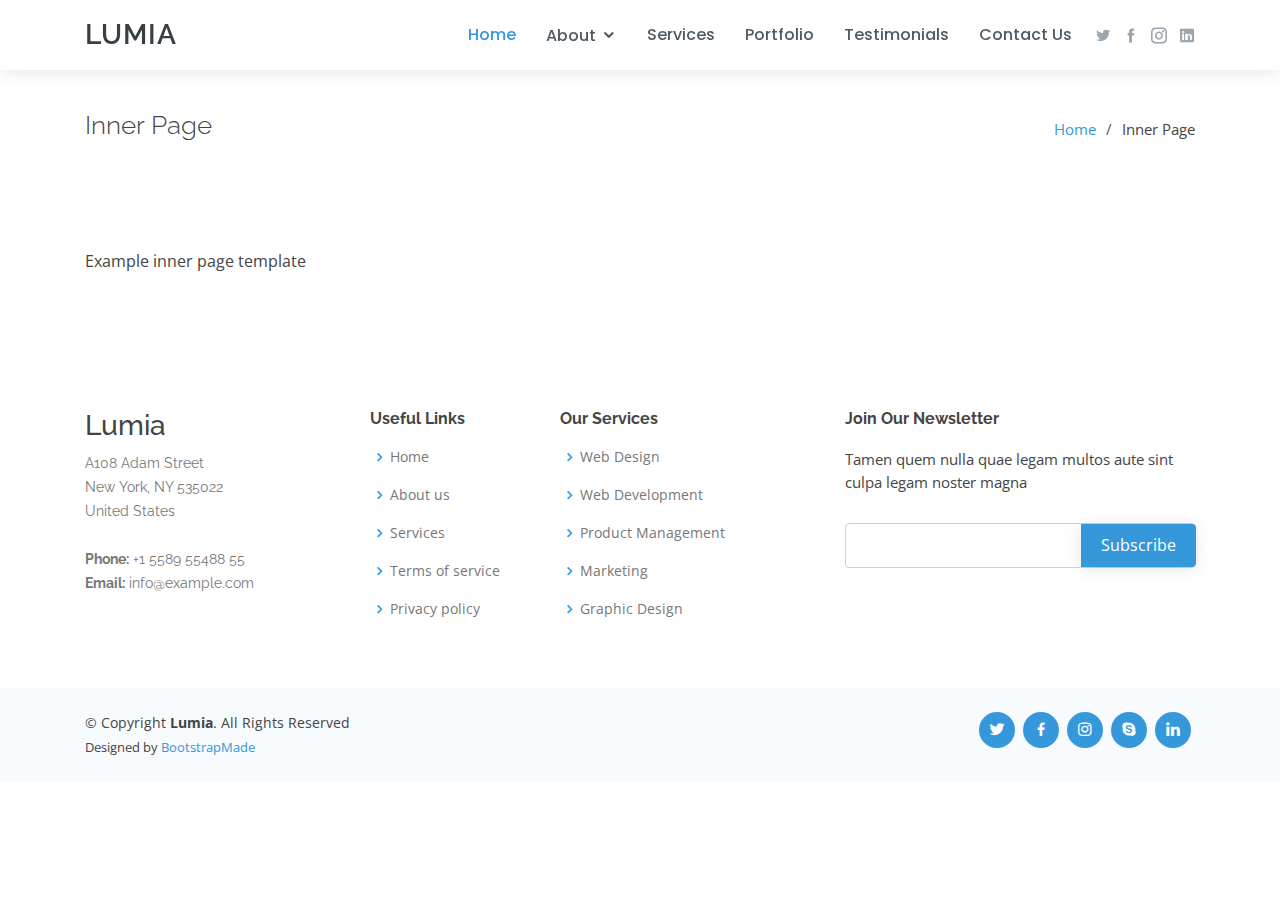
==== inner-page.html @ 9a5ef9f0 "initial commit" ====
<!DOCTYPE html>
<html lang="en">

<head>
  <meta charset="utf-8">
  <meta content="width=device-width, initial-scale=1.0" name="viewport">

  <title>Inner Page - Lumia Bootstrap Template</title>
  <meta content="" name="descriptison">
  <meta content="" name="keywords">

  <!-- Favicons -->
  <link href="assets/img/favicon.png" rel="icon">
  <link href="assets/img/apple-touch-icon.png" rel="apple-touch-icon">

  <!-- Google Fonts -->
  <link href="https://fonts.googleapis.com/css?family=Open+Sans:300,300i,400,400i,600,600i,700,700i|Raleway:300,300i,400,400i,500,500i,600,600i,700,700i|Poppins:300,300i,400,400i,500,500i,600,600i,700,700i" rel="stylesheet">

  <!-- Vendor CSS Files -->
  <link href="assets/vendor/bootstrap/css/bootstrap.min.css" rel="stylesheet">
  <link href="assets/vendor/icofont/icofont.min.css" rel="stylesheet">
  <link href="assets/vendor/boxicons/css/boxicons.min.css" rel="stylesheet">
  <link href="assets/vendor/venobox/venobox.css" rel="stylesheet">
  <link href="assets/vendor/owl.carousel/assets/owl.carousel.min.css" rel="stylesheet">

  <!-- Template Main CSS File -->
  <link href="assets/css/style.css" rel="stylesheet">

  <!-- =======================================================
  * Template Name: Lumia - v2.1.0
  * Template URL: https://bootstrapmade.com/lumia-bootstrap-business-template/
  * Author: BootstrapMade.com
  * License: https://bootstrapmade.com/license/
  ======================================================== -->
</head>

<body>

  <!-- ======= Header ======= -->
  <header id="header" class="fixed-top d-flex align-items-center">
    <div class="container d-flex align-items-center">

      <div class="logo mr-auto">
        <h1><a href="index.html">Lumia</a></h1>
        <!-- Uncomment below if you prefer to use an image logo -->
        <!-- <a href="index.html"><img src="assets/img/logo.png" alt="" class="img-fluid"></a>-->
      </div>

      <nav class="nav-menu d-none d-lg-block">
        <ul>
          <li class="active"><a href="index.html">Home</a></li>
          <li class="drop-down"><a href="">About</a>
            <ul>
              <li><a href="#about">About Us</a></li>
              <li><a href="#team">Team</a></li>
              <li class="drop-down"><a href="#">Deep Drop Dow</a>
                <ul>
                  <li><a href="#">Deep Drop Down 1</a></li>
                  <li><a href="#">Deep Drop Down 2</a></li>
                  <li><a href="#">Deep Drop Down 3</a></li>
                  <li><a href="#">Deep Drop Down 4</a></li>
                  <li><a href="#">Deep Drop Down 5</a></li>
                </ul>
              </li>
            </ul>
          </li>
          <li><a href="#services">Services</a></li>
          <li><a href="#portfolio">Portfolio</a></li>
          <li><a href="#testimonials">Testimonials</a></li>
          <li><a href="#contact">Contact Us</a></li>

        </ul>
      </nav><!-- .nav-menu -->

      <div class="header-social-links">
        <a href="#" class="twitter"><i class="icofont-twitter"></i></a>
        <a href="#" class="facebook"><i class="icofont-facebook"></i></a>
        <a href="#" class="instagram"><i class="icofont-instagram"></i></a>
        <a href="#" class="linkedin"><i class="icofont-linkedin"></i></i></a>
      </div>

    </div>
  </header><!-- End Header -->

  <main id="main">

    <!-- ======= Breadcrumbs ======= -->
    <section class="breadcrumbs">
      <div class="container">

        <div class="d-flex justify-content-between align-items-center">
          <h2>Inner Page</h2>
          <ol>
            <li><a href="index.html">Home</a></li>
            <li>Inner Page</li>
          </ol>
        </div>

      </div>
    </section><!-- End Breadcrumbs -->

    <section class="inner-page">
      <div class="container">
        <p>
          Example inner page template
        </p>
      </div>
    </section>

  </main><!-- End #main -->

  <!-- ======= Footer ======= -->
  <footer id="footer">

    <div class="footer-top">
      <div class="container">
        <div class="row">

          <div class="col-lg-3 col-md-6 footer-contact">
            <h3>Lumia</h3>
            <p>
              A108 Adam Street <br>
              New York, NY 535022<br>
              United States <br><br>
              <strong>Phone:</strong> +1 5589 55488 55<br>
              <strong>Email:</strong> info@example.com<br>
            </p>
          </div>

          <div class="col-lg-2 col-md-6 footer-links">
            <h4>Useful Links</h4>
            <ul>
              <li><i class="bx bx-chevron-right"></i> <a href="#">Home</a></li>
              <li><i class="bx bx-chevron-right"></i> <a href="#">About us</a></li>
              <li><i class="bx bx-chevron-right"></i> <a href="#">Services</a></li>
              <li><i class="bx bx-chevron-right"></i> <a href="#">Terms of service</a></li>
              <li><i class="bx bx-chevron-right"></i> <a href="#">Privacy policy</a></li>
            </ul>
          </div>

          <div class="col-lg-3 col-md-6 footer-links">
            <h4>Our Services</h4>
            <ul>
              <li><i class="bx bx-chevron-right"></i> <a href="#">Web Design</a></li>
              <li><i class="bx bx-chevron-right"></i> <a href="#">Web Development</a></li>
              <li><i class="bx bx-chevron-right"></i> <a href="#">Product Management</a></li>
              <li><i class="bx bx-chevron-right"></i> <a href="#">Marketing</a></li>
              <li><i class="bx bx-chevron-right"></i> <a href="#">Graphic Design</a></li>
            </ul>
          </div>

          <div class="col-lg-4 col-md-6 footer-newsletter">
            <h4>Join Our Newsletter</h4>
            <p>Tamen quem nulla quae legam multos aute sint culpa legam noster magna</p>
            <form action="" method="post">
              <input type="email" name="email"><input type="submit" value="Subscribe">
            </form>
          </div>

        </div>
      </div>
    </div>

    <div class="container d-md-flex py-4">

      <div class="mr-md-auto text-center text-md-left">
        <div class="copyright">
          &copy; Copyright <strong><span>Lumia</span></strong>. All Rights Reserved
        </div>
        <div class="credits">
          <!-- All the links in the footer should remain intact. -->
          <!-- You can delete the links only if you purchased the pro version. -->
          <!-- Licensing information: https://bootstrapmade.com/license/ -->
          <!-- Purchase the pro version with working PHP/AJAX contact form: https://bootstrapmade.com/lumia-bootstrap-business-template/ -->
          Designed by <a href="https://bootstrapmade.com/">BootstrapMade</a>
        </div>
      </div>
      <div class="social-links text-center text-md-right pt-3 pt-md-0">
        <a href="#" class="twitter"><i class="bx bxl-twitter"></i></a>
        <a href="#" class="facebook"><i class="bx bxl-facebook"></i></a>
        <a href="#" class="instagram"><i class="bx bxl-instagram"></i></a>
        <a href="#" class="google-plus"><i class="bx bxl-skype"></i></a>
        <a href="#" class="linkedin"><i class="bx bxl-linkedin"></i></a>
      </div>
    </div>
  </footer><!-- End Footer -->

  <a href="#" class="back-to-top"><i class="icofont-simple-up"></i></a>

  <!-- Vendor JS Files -->
  <script src="assets/vendor/jquery/jquery.min.js"></script>
  <script src="assets/vendor/bootstrap/js/bootstrap.bundle.min.js"></script>
  <script src="assets/vendor/jquery.easing/jquery.easing.min.js"></script>
  <script src="assets/vendor/php-email-form/validate.js"></script>
  <script src="assets/vendor/waypoints/jquery.waypoints.min.js"></script>
  <script src="assets/vendor/counterup/counterup.min.js"></script>
  <script src="assets/vendor/isotope-layout/isotope.pkgd.min.js"></script>
  <script src="assets/vendor/venobox/venobox.min.js"></script>
  <script src="assets/vendor/owl.carousel/owl.carousel.min.js"></script>

  <!-- Template Main JS File -->
  <script src="assets/js/main.js"></script>

</body>

</html>
---- assets/vendor/venobox/venobox.css ----
/* ------ venobox.css --------*/
.vbox-overlay *, .vbox-overlay *:before, .vbox-overlay *:after{
    -webkit-backface-visibility: hidden;
    -webkit-box-sizing:border-box;
    -moz-box-sizing:border-box;
    box-sizing:border-box;
}
.vbox-overlay * { 
    -webkit-backface-visibility: visible;
    backface-visibility: visible;
}
.vbox-overlay{
    display: -webkit-flex;
    display: flex;
    -webkit-flex-direction: column;
    flex-direction: column;
    -webkit-justify-content: center;
    justify-content: center;
    -webkit-align-items: center;
    align-items: center;
    position: fixed;
    left: 0;
    top: 0;
    bottom: 0;
    right: 0;
    z-index: 999999;
}

/* ----- navigation ----- */
.vbox-title{
    width: 100%;
    height: 40px;
    float: left;
    text-align: center;
    line-height: 28px;
    font-size: 12px;
    padding: 6px 50px;
    overflow: hidden;
    position: fixed;
    display: none;
    left: 0;
    z-index: 89;
}
.vbox-close{
    cursor: pointer;
    position: fixed;
    top: -1px;
    right: 0;
    width: 50px;
    height: 40px;
    padding: 6px;
    display: block;
    background-position:10px center;
    overflow: hidden;
    font-size: 24px;
    line-height: 1;
    text-align: center;
    z-index: 99;
}
.vbox-left{
    cursor: pointer;
    position: fixed;
    left: 0;
    height: 40px;
    overflow: hidden;
    line-height: 28px;
    font-size: 12px;
    z-index: 99;
    display: flex;
    align-items:center;
}
.vbox-num{
    display: inline-block;
    margin: 6px 0 6px 15px;
}
/* ----- Social share ----- */
.vbox-share{
    line-height: 28px;
    font-size: 12px;
    overflow: hidden;
    position: fixed;
    left: 0;
    z-index: 98;
    display: flex;
    align-items:center;
    justify-content: center;
    width: 100%;
    text-align: center;
}
.vbox-share svg{
    max-height: 28px;
    width: 28px;
    z-index: 10;
    margin-left: 12px;
    margin-top: 6px;
    margin-bottom: 6px;
    vertical-align: middle;
}


/* ----- navigation ARROWS ----- */
.vbox-next, .vbox-prev{
    position: fixed;
    top: 50%;
    margin-top: -15px;
    overflow: hidden;
    cursor: pointer;
    display: block;
    width: 45px;
    height: 45px;
    z-index: 99;
}
.vbox-next span, .vbox-prev span{
    position: relative;
    width: 20px;
    height: 20px;
    border: 2px solid transparent;
    border-top-color: #B6B6B6;
    border-right-color: #B6B6B6;
    text-indent: -100px;
    position: absolute;
    top: 8px;
    display: block;
}
.vbox-prev{
    left: 15px;
}
.vbox-next{
    right: 15px;
}
.vbox-prev span{
    left: 10px;
    -ms-transform: rotate(-135deg);
    -webkit-transform: rotate(-135deg);
    transform: rotate(-135deg);
}
.vbox-next span{
    -ms-transform: rotate(45deg);
    -webkit-transform: rotate(45deg);
    transform: rotate(45deg);
    right: 10px;
}
/* ------- inline window ------ */
.vbox-inline{
    width: 420px;
    height: 315px;
    height: 70vh;
    padding: 10px;
    background: #fff;
    margin: 0 auto;
    overflow: auto;
    text-align: left;
}
/* ------- Video & iFrames window ------ */
.venoframe{
    max-width: 100%;
    width: 100%;
    border: none;
    width: 100%;
    height: 260px;
    height: 70vh;
}
.venoframe.vbvid{
    height: 260px;
}
@media (min-width: 768px) {
    .venoframe, .vbox-inline{
        width: 90%;
        height: 360px;
        height: 70vh;
    }
    .venoframe.vbvid{
        width: 640px;
        height: 360px;
    }
}
@media (min-width: 992px) {
    .venoframe, .vbox-inline{
        max-width: 1200px;
        width: 80%;
        height: 540px;
        height: 70vh;
    }
    .venoframe.vbvid{
        width: 960px;
        height: 540px;
    }
}
/* 
Please do NOT edit this part! 
or at least read this note: http://i.imgur.com/7C0ws9e.gif
*/
.vbox-open{
    overflow: hidden;
}
.vbox-container{
    position: absolute;
    left: 0;
    right: 0;
    top: 0;
    bottom: 0;
    overflow-x: hidden;
    overflow-y: scroll;
    overflow-scrolling: touch;
    -webkit-overflow-scrolling: touch;
    z-index: 20;
    max-height: 100%;

}

.vbox-content{
    text-align: center;
    float: left;
    width: 100%;
    position: relative;
    overflow: hidden;
    padding: 20px 4%;
}
.vbox-container img{
    max-width: 100%;
    height: auto;
}
.vbox-figlio{
    box-shadow: 0 0 12px rgba(0,0,0,0.19), 0 6px 6px rgba(0,0,0,0.23);
    max-width: 100%;
    text-align: initial;
}
img.vbox-figlio{
    -webkit-user-select: none;
-khtml-user-select: none;
-moz-user-select: none;
-o-user-select: none;
user-select: none;
}
.vbox-content.swipe-left{
    margin-left: -200px !important;
}
.vbox-content.swipe-right{
    margin-left: 200px !important;
}
.vbox-animated{
    webkit-transition: margin 300ms ease-out;
    transition: margin 300ms ease-out;
}

/* ---------- preloader ----------
 * SPINKIT 
 * http://tobiasahlin.com/spinkit/
-------------------------------- */
.sk-double-bounce,.sk-rotating-plane{width:40px;height:40px;margin:40px auto}.sk-rotating-plane{background-color:#333;-webkit-animation:sk-rotatePlane 1.2s infinite ease-in-out;animation:sk-rotatePlane 1.2s infinite ease-in-out}@-webkit-keyframes sk-rotatePlane{0%{-webkit-transform:perspective(120px) rotateX(0) rotateY(0);transform:perspective(120px) rotateX(0) rotateY(0)}50%{-webkit-transform:perspective(120px) rotateX(-180.1deg) rotateY(0);transform:perspective(120px) rotateX(-180.1deg) rotateY(0)}100%{-webkit-transform:perspective(120px) rotateX(-180deg) rotateY(-179.9deg);transform:perspective(120px) rotateX(-180deg) rotateY(-179.9deg)}}@keyframes sk-rotatePlane{0%{-webkit-transform:perspective(120px) rotateX(0) rotateY(0);transform:perspective(120px) rotateX(0) rotateY(0)}50%{-webkit-transform:perspective(120px) rotateX(-180.1deg) rotateY(0);transform:perspective(120px) rotateX(-180.1deg) rotateY(0)}100%{-webkit-transform:perspective(120px) rotateX(-180deg) rotateY(-179.9deg);transform:perspective(120px) rotateX(-180deg) rotateY(-179.9deg)}}.sk-double-bounce{position:relative}.sk-double-bounce .sk-child{width:100%;height:100%;border-radius:50%;background-color:#333;opacity:.6;position:absolute;top:0;left:0;-webkit-animation:sk-doubleBounce 2s infinite ease-in-out;animation:sk-doubleBounce 2s infinite ease-in-out}.sk-chasing-dots .sk-child,.sk-spinner-pulse,.sk-three-bounce .sk-child{background-color:#333;border-radius:100%}.sk-double-bounce .sk-double-bounce2{-webkit-animation-delay:-1s;animation-delay:-1s}@-webkit-keyframes sk-doubleBounce{0%,100%{-webkit-transform:scale(0);transform:scale(0)}50%{-webkit-transform:scale(1);transform:scale(1)}}@keyframes sk-doubleBounce{0%,100%{-webkit-transform:scale(0);transform:scale(0)}50%{-webkit-transform:scale(1);transform:scale(1)}}.sk-wave{margin:40px auto;width:50px;height:40px;text-align:center;font-size:10px}.sk-wave .sk-rect{background-color:#333;height:100%;width:6px;display:inline-block;-webkit-animation:sk-waveStretchDelay 1.2s infinite ease-in-out;animation:sk-waveStretchDelay 1.2s infinite ease-in-out}.sk-wave .sk-rect1{-webkit-animation-delay:-1.2s;animation-delay:-1.2s}.sk-wave .sk-rect2{-webkit-animation-delay:-1.1s;animation-delay:-1.1s}.sk-wave .sk-rect3{-webkit-animation-delay:-1s;animation-delay:-1s}.sk-wave .sk-rect4{-webkit-animation-delay:-.9s;animation-delay:-.9s}.sk-wave .sk-rect5{-webkit-animation-delay:-.8s;animation-delay:-.8s}@-webkit-keyframes sk-waveStretchDelay{0%,100%,40%{-webkit-transform:scaleY(.4);transform:scaleY(.4)}20%{-webkit-transform:scaleY(1);transform:scaleY(1)}}@keyframes sk-waveStretchDelay{0%,100%,40%{-webkit-transform:scaleY(.4);transform:scaleY(.4)}20%{-webkit-transform:scaleY(1);transform:scaleY(1)}}.sk-wandering-cubes{margin:40px auto;width:40px;height:40px;position:relative}.sk-wandering-cubes .sk-cube{background-color:#333;width:10px;height:10px;position:absolute;top:0;left:0;-webkit-animation:sk-wanderingCube 1.8s ease-in-out -1.8s infinite both;animation:sk-wanderingCube 1.8s ease-in-out -1.8s infinite both}.sk-chasing-dots,.sk-spinner-pulse{width:40px;height:40px;margin:40px auto}.sk-wandering-cubes .sk-cube2{-webkit-animation-delay:-.9s;animation-delay:-.9s}@-webkit-keyframes sk-wanderingCube{0%{-webkit-transform:rotate(0);transform:rotate(0)}25%{-webkit-transform:translateX(30px) rotate(-90deg) scale(.5);transform:translateX(30px) rotate(-90deg) scale(.5)}50%{-webkit-transform:translateX(30px) translateY(30px) rotate(-179deg);transform:translateX(30px) translateY(30px) rotate(-179deg)}50.1%{-webkit-transform:translateX(30px) translateY(30px) rotate(-180deg);transform:translateX(30px) translateY(30px) rotate(-180deg)}75%{-webkit-transform:translateX(0) translateY(30px) rotate(-270deg) scale(.5);transform:translateX(0) translateY(30px) rotate(-270deg) scale(.5)}100%{-webkit-transform:rotate(-360deg);transform:rotate(-360deg)}}@keyframes sk-wanderingCube{0%{-webkit-transform:rotate(0);transform:rotate(0)}25%{-webkit-transform:translateX(30px) rotate(-90deg) scale(.5);transform:translateX(30px) rotate(-90deg) scale(.5)}50%{-webkit-transform:translateX(30px) translateY(30px) rotate(-179deg);transform:translateX(30px) translateY(30px) rotate(-179deg)}50.1%{-webkit-transform:translateX(30px) translateY(30px) rotate(-180deg);transform:translateX(30px) translateY(30px) rotate(-180deg)}75%{-webkit-transform:translateX(0) translateY(30px) rotate(-270deg) scale(.5);transform:translateX(0) translateY(30px) rotate(-270deg) scale(.5)}100%{-webkit-transform:rotate(-360deg);transform:rotate(-360deg)}}.sk-spinner-pulse{-webkit-animation:sk-pulseScaleOut 1s infinite ease-in-out;animation:sk-pulseScaleOut 1s infinite ease-in-out}@-webkit-keyframes sk-pulseScaleOut{0%{-webkit-transform:scale(0);transform:scale(0)}100%{-webkit-transform:scale(1);transform:scale(1);opacity:0}}@keyframes sk-pulseScaleOut{0%{-webkit-transform:scale(0);transform:scale(0)}100%{-webkit-transform:scale(1);transform:scale(1);opacity:0}}.sk-chasing-dots{position:relative;text-align:center;-webkit-animation:sk-chasingDotsRotate 2s infinite linear;animation:sk-chasingDotsRotate 2s infinite linear}.sk-chasing-dots .sk-child{width:60%;height:60%;display:inline-block;position:absolute;top:0;-webkit-animation:sk-chasingDotsBounce 2s infinite ease-in-out;animation:sk-chasingDotsBounce 2s infinite ease-in-out}.sk-chasing-dots .sk-dot2{top:auto;bottom:0;-webkit-animation-delay:-1s;animation-delay:-1s}@-webkit-keyframes sk-chasingDotsRotate{100%{-webkit-transform:rotate(360deg);transform:rotate(360deg)}}@keyframes sk-chasingDotsRotate{100%{-webkit-transform:rotate(360deg);transform:rotate(360deg)}}@-webkit-keyframes sk-chasingDotsBounce{0%,100%{-webkit-transform:scale(0);transform:scale(0)}50%{-webkit-transform:scale(1);transform:scale(1)}}@keyframes sk-chasingDotsBounce{0%,100%{-webkit-transform:scale(0);transform:scale(0)}50%{-webkit-transform:scale(1);transform:scale(1)}}.sk-three-bounce{margin:40px auto;width:80px;text-align:center}.sk-three-bounce .sk-child{width:20px;height:20px;display:inline-block;-webkit-animation:sk-three-bounce 1.4s ease-in-out 0s infinite both;animation:sk-three-bounce 1.4s ease-in-out 0s infinite both}.sk-circle .sk-child:before,.sk-fading-circle .sk-circle:before{display:block;border-radius:100%;content:'';background-color:#333}.sk-three-bounce .sk-bounce1{-webkit-animation-delay:-.32s;animation-delay:-.32s}.sk-three-bounce .sk-bounce2{-webkit-animation-delay:-.16s;animation-delay:-.16s}@-webkit-keyframes sk-three-bounce{0%,100%,80%{-webkit-transform:scale(0);transform:scale(0)}40%{-webkit-transform:scale(1);transform:scale(1)}}@keyframes sk-three-bounce{0%,100%,80%{-webkit-transform:scale(0);transform:scale(0)}40%{-webkit-transform:scale(1);transform:scale(1)}}.sk-circle{margin:40px auto;width:40px;height:40px;position:relative}.sk-circle .sk-child{width:100%;height:100%;position:absolute;left:0;top:0}.sk-circle .sk-child:before{margin:0 auto;width:15%;height:15%;-webkit-animation:sk-circleBounceDelay 1.2s infinite ease-in-out both;animation:sk-circleBounceDelay 1.2s infinite ease-in-out both}.sk-circle .sk-circle2{-webkit-transform:rotate(30deg);-ms-transform:rotate(30deg);transform:rotate(30deg)}.sk-circle .sk-circle3{-webkit-transform:rotate(60deg);-ms-transform:rotate(60deg);transform:rotate(60deg)}.sk-circle .sk-circle4{-webkit-transform:rotate(90deg);-ms-transform:rotate(90deg);transform:rotate(90deg)}.sk-circle .sk-circle5{-webkit-transform:rotate(120deg);-ms-transform:rotate(120deg);transform:rotate(120deg)}.sk-circle .sk-circle6{-webkit-transform:rotate(150deg);-ms-transform:rotate(150deg);transform:rotate(150deg)}.sk-circle .sk-circle7{-webkit-transform:rotate(180deg);-ms-transform:rotate(180deg);transform:rotate(180deg)}.sk-circle .sk-circle8{-webkit-transform:rotate(210deg);-ms-transform:rotate(210deg);transform:rotate(210deg)}.sk-circle .sk-circle9{-webkit-transform:rotate(240deg);-ms-transform:rotate(240deg);transform:rotate(240deg)}.sk-circle .sk-circle10{-webkit-transform:rotate(270deg);-ms-transform:rotate(270deg);transform:rotate(270deg)}.sk-circle .sk-circle11{-webkit-transform:rotate(300deg);-ms-transform:rotate(300deg);transform:rotate(300deg)}.sk-circle .sk-circle12{-webkit-transform:rotate(330deg);-ms-transform:rotate(330deg);transform:rotate(330deg)}.sk-circle .sk-circle2:before{-webkit-animation-delay:-1.1s;animation-delay:-1.1s}.sk-circle .sk-circle3:before{-webkit-animation-delay:-1s;animation-delay:-1s}.sk-circle .sk-circle4:before{-webkit-animation-delay:-.9s;animation-delay:-.9s}.sk-circle .sk-circle5:before{-webkit-animation-delay:-.8s;animation-delay:-.8s}.sk-circle .sk-circle6:before{-webkit-animation-delay:-.7s;animation-delay:-.7s}.sk-circle .sk-circle7:before{-webkit-animation-delay:-.6s;animation-delay:-.6s}.sk-circle .sk-circle8:before{-webkit-animation-delay:-.5s;animation-delay:-.5s}.sk-circle .sk-circle9:before{-webkit-animation-delay:-.4s;animation-delay:-.4s}.sk-circle .sk-circle10:before{-webkit-animation-delay:-.3s;animation-delay:-.3s}.sk-circle .sk-circle11:before{-webkit-animation-delay:-.2s;animation-delay:-.2s}.sk-circle .sk-circle12:before{-webkit-animation-delay:-.1s;animation-delay:-.1s}@-webkit-keyframes sk-circleBounceDelay{0%,100%,80%{-webkit-transform:scale(0);transform:scale(0)}40%{-webkit-transform:scale(1);transform:scale(1)}}@keyframes sk-circleBounceDelay{0%,100%,80%{-webkit-transform:scale(0);transform:scale(0)}40%{-webkit-transform:scale(1);transform:scale(1)}}.sk-cube-grid{width:40px;height:40px;margin:40px auto}.sk-cube-grid .sk-cube{width:33.33%;height:33.33%;background-color:#333;float:left;-webkit-animation:sk-cubeGridScaleDelay 1.3s infinite ease-in-out;animation:sk-cubeGridScaleDelay 1.3s infinite ease-in-out}.sk-cube-grid .sk-cube1{-webkit-animation-delay:.2s;animation-delay:.2s}.sk-cube-grid .sk-cube2{-webkit-animation-delay:.3s;animation-delay:.3s}.sk-cube-grid .sk-cube3{-webkit-animation-delay:.4s;animation-delay:.4s}.sk-cube-grid .sk-cube4{-webkit-animation-delay:.1s;animation-delay:.1s}.sk-cube-grid .sk-cube5{-webkit-animation-delay:.2s;animation-delay:.2s}.sk-cube-grid .sk-cube6{-webkit-animation-delay:.3s;animation-delay:.3s}.sk-cube-grid .sk-cube7{-webkit-animation-delay:0ms;animation-delay:0ms}.sk-cube-grid .sk-cube8{-webkit-animation-delay:.1s;animation-delay:.1s}.sk-cube-grid .sk-cube9{-webkit-animation-delay:.2s;animation-delay:.2s}@-webkit-keyframes sk-cubeGridScaleDelay{0%,100%,70%{-webkit-transform:scale3D(1,1,1);transform:scale3D(1,1,1)}35%{-webkit-transform:scale3D(0,0,1);transform:scale3D(0,0,1)}}@keyframes sk-cubeGridScaleDelay{0%,100%,70%{-webkit-transform:scale3D(1,1,1);transform:scale3D(1,1,1)}35%{-webkit-transform:scale3D(0,0,1);transform:scale3D(0,0,1)}}.sk-fading-circle{margin:40px auto;width:40px;height:40px;position:relative}.sk-fading-circle .sk-circle{width:100%;height:100%;position:absolute;left:0;top:0}.sk-fading-circle .sk-circle:before{margin:0 auto;width:15%;height:15%;-webkit-animation:sk-circleFadeDelay 1.2s infinite ease-in-out both;animation:sk-circleFadeDelay 1.2s infinite ease-in-out both}.sk-fading-circle .sk-circle2{-webkit-transform:rotate(30deg);-ms-transform:rotate(30deg);transform:rotate(30deg)}.sk-fading-circle .sk-circle3{-webkit-transform:rotate(60deg);-ms-transform:rotate(60deg);transform:rotate(60deg)}.sk-fading-circle .sk-circle4{-webkit-transform:rotate(90deg);-ms-transform:rotate(90deg);transform:rotate(90deg)}.sk-fading-circle .sk-circle5{-webkit-transform:rotate(120deg);-ms-transform:rotate(120deg);transform:rotate(120deg)}.sk-fading-circle .sk-circle6{-webkit-transform:rotate(150deg);-ms-transform:rotate(150deg);transform:rotate(150deg)}.sk-fading-circle .sk-circle7{-webkit-transform:rotate(180deg);-ms-transform:rotate(180deg);transform:rotate(180deg)}.sk-fading-circle .sk-circle8{-webkit-transform:rotate(210deg);-ms-transform:rotate(210deg);transform:rotate(210deg)}.sk-fading-circle .sk-circle9{-webkit-transform:rotate(240deg);-ms-transform:rotate(240deg);transform:rotate(240deg)}.sk-fading-circle .sk-circle10{-webkit-transform:rotate(270deg);-ms-transform:rotate(270deg);transform:rotate(270deg)}.sk-fading-circle .sk-circle11{-webkit-transform:rotate(300deg);-ms-transform:rotate(300deg);transform:rotate(300deg)}.sk-fading-circle .sk-circle12{-webkit-transform:rotate(330deg);-ms-transform:rotate(330deg);transform:rotate(330deg)}.sk-fading-circle .sk-circle2:before{-webkit-animation-delay:-1.1s;animation-delay:-1.1s}.sk-fading-circle .sk-circle3:before{-webkit-animation-delay:-1s;animation-delay:-1s}.sk-fading-circle .sk-circle4:before{-webkit-animation-delay:-.9s;animation-delay:-.9s}.sk-fading-circle .sk-circle5:before{-webkit-animation-delay:-.8s;animation-delay:-.8s}.sk-fading-circle .sk-circle6:before{-webkit-animation-delay:-.7s;animation-delay:-.7s}.sk-fading-circle .sk-circle7:before{-webkit-animation-delay:-.6s;animation-delay:-.6s}.sk-fading-circle .sk-circle8:before{-webkit-animation-delay:-.5s;animation-delay:-.5s}.sk-fading-circle .sk-circle9:before{-webkit-animation-delay:-.4s;animation-delay:-.4s}.sk-fading-circle .sk-circle10:before{-webkit-animation-delay:-.3s;animation-delay:-.3s}.sk-fading-circle .sk-circle11:before{-webkit-animation-delay:-.2s;animation-delay:-.2s}.sk-fading-circle .sk-circle12:before{-webkit-animation-delay:-.1s;animation-delay:-.1s}@-webkit-keyframes sk-circleFadeDelay{0%,100%,39%{opacity:0}40%{opacity:1}}@keyframes sk-circleFadeDelay{0%,100%,39%{opacity:0}40%{opacity:1}}.sk-folding-cube{margin:40px auto;width:40px;height:40px;position:relative;-webkit-transform:rotateZ(45deg);transform:rotateZ(45deg)}.sk-folding-cube .sk-cube{float:left;width:50%;height:50%;position:relative;-webkit-transform:scale(1.1);-ms-transform:scale(1.1);transform:scale(1.1)}.sk-folding-cube .sk-cube:before{content:'';position:absolute;top:0;left:0;width:100%;height:100%;background-color:#333;-webkit-animation:sk-foldCubeAngle 2.4s infinite linear both;animation:sk-foldCubeAngle 2.4s infinite linear both;-webkit-transform-origin:100% 100%;-ms-transform-origin:100% 100%;transform-origin:100% 100%}.sk-folding-cube .sk-cube2{-webkit-transform:scale(1.1) rotateZ(90deg);transform:scale(1.1) rotateZ(90deg)}.sk-folding-cube .sk-cube3{-webkit-transform:scale(1.1) rotateZ(180deg);transform:scale(1.1) rotateZ(180deg)}.sk-folding-cube .sk-cube4{-webkit-transform:scale(1.1) rotateZ(270deg);transform:scale(1.1) rotateZ(270deg)}.sk-folding-cube .sk-cube2:before{-webkit-animation-delay:.3s;animation-delay:.3s}.sk-folding-cube .sk-cube3:before{-webkit-animation-delay:.6s;animation-delay:.6s}.sk-folding-cube .sk-cube4:before{-webkit-animation-delay:.9s;animation-delay:.9s}@-webkit-keyframes sk-foldCubeAngle{0%,10%{-webkit-transform:perspective(140px) rotateX(-180deg);transform:perspective(140px) rotateX(-180deg);opacity:0}25%,75%{-webkit-transform:perspective(140px) rotateX(0);transform:perspective(140px) rotateX(0);opacity:1}100%,90%{-webkit-transform:perspective(140px) rotateY(180deg);transform:perspective(140px) rotateY(180deg);opacity:0}}@keyframes sk-foldCubeAngle{0%,10%{-webkit-transform:perspective(140px) rotateX(-180deg);transform:perspective(140px) rotateX(-180deg);opacity:0}25%,75%{-webkit-transform:perspective(140px) rotateX(0);transform:perspective(140px) rotateX(0);opacity:1}100%,90%{-webkit-transform:perspective(140px) rotateY(180deg);transform:perspective(140px) rotateY(180deg);opacity:0}}
---- assets/css/style.css ----
/**
* Template Name: Lumia - v2.1.0
* Template URL: https://bootstrapmade.com/lumia-bootstrap-business-template/
* Author: BootstrapMade.com
* License: https://bootstrapmade.com/license/
*/

/*--------------------------------------------------------------
# General
--------------------------------------------------------------*/
body {
  font-family: "Open Sans", sans-serif;
  color: #444444;
}

a {
  color: #3498db;
}

a:hover {
  color: #5faee3;
  text-decoration: none;
}

h1, h2, h3, h4, h5, h6 {
  font-family: "Raleway", sans-serif;
}

/*--------------------------------------------------------------
# Back to top button
--------------------------------------------------------------*/
.back-to-top {
  position: fixed;
  display: none;
  right: 15px;
  bottom: 15px;
  z-index: 99999;
}

.back-to-top i {
  display: flex;
  align-items: center;
  justify-content: center;
  font-size: 24px;
  width: 40px;
  height: 40px;
  border-radius: 4px;
  background: #3498db;
  color: #fff;
  transition: all 0.4s;
}

.back-to-top i:hover {
  background: #57aae1;
  color: #fff;
}

/*--------------------------------------------------------------
# Header
--------------------------------------------------------------*/
#header {
  height: 70px;
  transition: all 0.5s;
  z-index: 997;
  transition: all 0.5s;
  background: #fff;
  box-shadow: 0px 2px 15px rgba(0, 0, 0, 0.1);
}

#header .logo h1 {
  font-size: 28px;
  margin: 0;
  font-weight: 600;
  letter-spacing: 1px;
  text-transform: uppercase;
  color: #384046;
}

#header .logo h1 a, #header .logo h1 a:hover {
  color: #384046;
  text-decoration: none;
}

#header .logo img {
  max-height: 40px;
}

/*--------------------------------------------------------------
# Header Social Links
--------------------------------------------------------------*/
.header-social-links a {
  color: #9ba6af;
  padding-left: 8px;
  display: inline-block;
  line-height: 1px;
  transition: 0.3s;
}

.header-social-links a:hover {
  color: #3498db;
}

@media (max-width: 768px) {
  .header-social-links {
    padding-right: 48px;
  }
  .header-social-links a {
    padding-left: 6px;
  }
}

/*--------------------------------------------------------------
# Navigation Menu
--------------------------------------------------------------*/
/* Desktop Navigation */
.nav-menu, .nav-menu * {
  margin: 0;
  padding: 0;
  list-style: none;
}

.nav-menu > ul > li {
  position: relative;
  white-space: nowrap;
  float: left;
}

.nav-menu a {
  display: block;
  position: relative;
  color: #4f5a62;
  padding: 12px 15px;
  transition: 0.3s;
  font-size: 16px;
  font-weight: 500;
  font-family: "Poppins", sans-serif;
}

.nav-menu a:hover, .nav-menu .active > a, .nav-menu li:hover > a {
  color: #3498db;
  text-decoration: none;
}

.nav-menu .drop-down ul {
  display: block;
  position: absolute;
  left: 0;
  top: calc(100% + 30px);
  z-index: 99;
  opacity: 0;
  visibility: hidden;
  padding: 10px 0;
  background: #fff;
  box-shadow: 0px 0px 30px rgba(127, 137, 161, 0.25);
  transition: ease all 0.3s;
}

.nav-menu .drop-down:hover > ul {
  opacity: 1;
  top: 100%;
  visibility: visible;
}

.nav-menu .drop-down li {
  min-width: 180px;
  position: relative;
}

.nav-menu .drop-down ul a {
  padding: 10px 20px;
  font-size: 14px;
  text-transform: none;
  color: #21262a;
  font-weight: 400;
}

.nav-menu .drop-down ul a:hover, .nav-menu .drop-down ul .active > a, .nav-menu .drop-down ul li:hover > a {
  color: #3498db;
}

.nav-menu .drop-down > a:after {
  content: "\ea99";
  font-family: IcoFont;
  padding-left: 5px;
}

.nav-menu .drop-down .drop-down ul {
  top: 0;
  left: calc(100% - 30px);
}

.nav-menu .drop-down .drop-down:hover > ul {
  opacity: 1;
  top: 0;
  left: 100%;
}

.nav-menu .drop-down .drop-down > a {
  padding-right: 35px;
}

.nav-menu .drop-down .drop-down > a:after {
  content: "\eaa0";
  font-family: IcoFont;
  position: absolute;
  right: 15px;
}

@media (max-width: 1366px) {
  .nav-menu .drop-down .drop-down ul {
    left: -90%;
  }
  .nav-menu .drop-down .drop-down:hover > ul {
    left: -100%;
  }
  .nav-menu .drop-down .drop-down > a:after {
    content: "\ea9d";
  }
}

/* Mobile Navigation */
.mobile-nav-toggle {
  position: fixed;
  right: 15px;
  top: 20px;
  z-index: 9998;
  border: 0;
  background: none;
  font-size: 24px;
  transition: all 0.4s;
  outline: none !important;
  line-height: 1;
  cursor: pointer;
  text-align: right;
}

.mobile-nav-toggle i {
  color: #384046;
}

.mobile-nav {
  position: fixed;
  top: 55px;
  right: 15px;
  bottom: 15px;
  left: 15px;
  z-index: 9999;
  overflow-y: auto;
  background: #fff;
  transition: ease-in-out 0.2s;
  opacity: 0;
  visibility: hidden;
  border-radius: 10px;
  padding: 10px 0;
}

.mobile-nav * {
  margin: 0;
  padding: 0;
  list-style: none;
}

.mobile-nav a {
  display: block;
  position: relative;
  color: #384046;
  padding: 10px 20px;
  font-weight: 500;
  outline: none;
}

.mobile-nav a:hover, .mobile-nav .active > a, .mobile-nav li:hover > a {
  color: #3498db;
  text-decoration: none;
}

.mobile-nav .drop-down > a:after {
  content: "\ea99";
  font-family: IcoFont;
  padding-left: 10px;
  position: absolute;
  right: 15px;
}

.mobile-nav .active.drop-down > a:after {
  content: "\eaa1";
}

.mobile-nav .drop-down > a {
  padding-right: 35px;
}

.mobile-nav .drop-down ul {
  display: none;
  overflow: hidden;
}

.mobile-nav .drop-down li {
  padding-left: 20px;
}

.mobile-nav-overly {
  width: 100%;
  height: 100%;
  z-index: 9997;
  top: 0;
  left: 0;
  position: fixed;
  background: rgba(33, 38, 42, 0.6);
  overflow: hidden;
  display: none;
  transition: ease-in-out 0.2s;
}

.mobile-nav-active {
  overflow: hidden;
}

.mobile-nav-active .mobile-nav {
  opacity: 1;
  visibility: visible;
}

.mobile-nav-active .mobile-nav-toggle i {
  color: #fff;
}

/*--------------------------------------------------------------
# Hero Section
--------------------------------------------------------------*/
#hero {
  width: 100%;
  height: 60vh;
  background: url("../img/main.png") center center;
  background-size: cover;
  position: relative;
  margin-top: 70px;
  padding: 0;
}

#hero:before {
  content: "";

  position: absolute;
  bottom: 0;
  top: 0;
  left: 0;
  right: 0;
}

#hero .container {
  z-index: 2;
}

#hero h1 {
  margin: 0 0 10px 0;
  font-size: 48px;
  font-weight: 700;
  line-height: 56px;
  color: #fff;
}

#hero h1 span {
  border-bottom: 4px solid #3498db;
}

#hero h2 {
  color: rgba(255, 255, 255, 0.8);
  margin-bottom: 30px;
  font-size: 24px;
}

#hero .btn-get-started {
  font-family: "Poppins", sans-serif;
  font-weight: 400;
  font-size: 13px;
  letter-spacing: 2px;
  display: inline-block;
  padding: 12px 28px;
  border-radius: 4px;
  transition: ease-in-out 0.3s;
  color: #fff;
  background: #3498db;
  text-transform: uppercase;
}

#hero .btn-get-started:hover {
  background: #4ea5e0;
}

@media (max-width: 992px) {
  #hero {
    height: calc(100vh - 70px);
  }
}

@media (max-width: 768px) {
  #hero h1 {
    font-size: 30px;
    line-height: 36px;
  }
  #hero h2 {
    font-size: 18px;
    line-height: 24px;
    margin-bottom: 30px;
  }
}

/*--------------------------------------------------------------
# Sections General
--------------------------------------------------------------*/
section {
  padding: 60px 0;
}

.section-bg {
  background-color: #f7fbfe;
}

.section-title {
  text-align: center;
  padding-bottom: 30px;
}

.section-title h2 {
  font-size: 32px;
  font-weight: 600;
  margin-bottom: 20px;
  padding-bottom: 20px;
  position: relative;
}

.section-title h2::before {
  content: '';
  position: absolute;
  display: block;
  width: 120px;
  height: 1px;
  background: #ddd;
  bottom: 1px;
  left: calc(50% - 60px);
}

.section-title h2::after {
  content: '';
  position: absolute;
  display: block;
  width: 40px;
  height: 3px;
  background: #3498db;
  bottom: 0;
  left: calc(50% - 20px);
}

.section-title p {
  margin-bottom: 0;
}

/*--------------------------------------------------------------
# What We Do
--------------------------------------------------------------*/
.what-we-do .icon-box {
  text-align: center;
  padding: 30px 20px;
  transition: all ease-in-out 0.3s;
  background: #fff;
}

.what-we-do .icon-box .icon {
  margin: 0 auto;
  width: 64px;
  height: 64px;
  background: #eaf4fb;
  border-radius: 50px;
  display: flex;
  align-items: center;
  justify-content: center;
  margin-bottom: 20px;
  transition: ease-in-out 0.3s;
}

.what-we-do .icon-box .icon i {
  color: #3498db;
  font-size: 28px;
}

.what-we-do .icon-box h4 {
  font-weight: 700;
  margin-bottom: 15px;
  font-size: 24px;
}

.what-we-do .icon-box h4 a {
  color: #384046;
  transition: ease-in-out 0.3s;
}

.what-we-do .icon-box p {
  line-height: 24px;
  font-size: 14px;
  margin-bottom: 0;
}

.what-we-do .icon-box:hover {
  border-color: #fff;
  box-shadow: 0px 0 25px 0 rgba(0, 0, 0, 0.1);
}

.what-we-do .icon-box:hover h4 a, .what-we-do .icon-box:hover .icon i {
  color: #3498db;
}

/*--------------------------------------------------------------
# About
--------------------------------------------------------------*/
.about {
  padding: 10px 0;
}

.about h3 {
  font-weight: 600;
  font-size: 32px;
}

.about ul {
  list-style: none;
  padding: 0;
  font-size: 15px;
}

.about ul li + li {
  margin-top: 10px;
}

.about ul li {
  position: relative;
  padding-left: 26px;
}

.about ul i {
  position: absolute;
  left: 0;
  top: 0;
  font-size: 22px;
  color: #3498db;
}

.about .icon-boxes {
  padding-top: 10px;
}

.about .icon-boxes h4 {
  font-size: 20px;
  font-weight: 700;
  margin-top: 5px;
}

.about .icon-boxes i {
  font-size: 48px;
  color: #3498db;
}

.about .icon-boxes p {
  font-size: 15px;
  color: #848484;
}

/*--------------------------------------------------------------
# Skills
--------------------------------------------------------------*/
.skills .progress {
  height: 50px;
  display: block;
  background: none;
}

.skills .progress .skill {
  padding: 10px 0;
  margin: 0 0 6px 0;
  text-transform: uppercase;
  display: block;
  font-weight: 600;
  font-family: "Poppins", sans-serif;
  color: #384046;
}

.skills .progress .skill .val {
  float: right;
  font-style: normal;
}

.skills .progress-bar-wrap {
  background: #e8eaec;
}

.skills .progress-bar {
  width: 1px;
  height: 10px;
  transition: .9s;
  background-color: #5faee3;
}

/*--------------------------------------------------------------
# Counts
--------------------------------------------------------------*/
.counts {
  background: white;
  padding: 30px 0 40px 0;
}

.counts .count-box {
  padding: 30px 30px 25px 30px;
  width: 100%;
  position: relative;
  text-align: center;
  background: #fff;
}

.counts .count-box i {
  position: absolute;
  top: -25px;
  left: 50%;
  transform: translateX(-50%);
  font-size: 24px;
  background: #3498db;
  padding: 12px;
  color: #fff;
  border-radius: 50px;
}

.counts .count-box span {
  font-size: 36px;
  display: block;
  font-weight: 600;
  color: #124364;
}

.counts .count-box p {
  padding: 0;
  margin: 0;
  font-family: "Raleway", sans-serif;
  font-size: 14px;
}

/*--------------------------------------------------------------
# Services
--------------------------------------------------------------*/
.services .icon-box {
  padding: 30px;
  border-radius: 6px;
  background: #fff;
  transition: ease-in-out 0.3s;
}

.services .icon-box i {
  float: left;
  color: #3498db;
  font-size: 40px;
}

.services .icon-box h4 {
  margin-left: 70px;
  font-weight: 700;
  margin-bottom: 15px;
  font-size: 18px;
}

.services .icon-box h4 a {
  color: #384046;
  transition: 0.3s;
}

.services .icon-box p {
  margin-left: 70px;
  line-height: 24px;
  font-size: 14px;
}

.services .icon-box:hover {
  box-shadow: 0px 2px 22px rgba(0, 0, 0, 0.08);
}

.services .icon-box:hover h4 a {
  color: #3498db;
}

/*--------------------------------------------------------------
# Portfolio
--------------------------------------------------------------*/
.portfolio {
  padding: 60px 0;
}

.portfolio #portfolio-flters {
  padding: 0;
  margin: 0 0 35px 0;
  list-style: none;
  text-align: center;
}

.portfolio #portfolio-flters li {
  cursor: pointer;
  margin: 0 15px 15px 0;
  display: inline-block;
  padding: 10px 20px;
  font-size: 12px;
  line-height: 20px;
  color: #444444;
  border-radius: 4px;
  text-transform: uppercase;
  background: #fff;
  margin-bottom: 5px;
  transition: all 0.3s ease-in-out;
}

.portfolio #portfolio-flters li:hover, .portfolio #portfolio-flters li.filter-active {
  background: #3498db;
  color: #fff;
}

.portfolio #portfolio-flters li:last-child {
  margin-right: 0;
}

.portfolio .portfolio-wrap {
  box-shadow: 0px 2px 12px rgba(0, 0, 0, 0.08);
  transition: 0.3s;
}

.portfolio .portfolio-wrap:hover {
  box-shadow: 0px 4px 14px rgba(0, 0, 0, 0.16);
}

.portfolio .portfolio-item {
  position: relative;
  height: 360px;
  overflow: hidden;
}

.portfolio .portfolio-item figure {
  background: #000;
  overflow: hidden;
  height: 240px;
  position: relative;
  border-radius: 4px 4px 0 0;
  margin: 0;
}

.portfolio .portfolio-item figure:hover img {
  opacity: 0.4;
  transition: .4s;
}

.portfolio .portfolio-item figure .link-preview, .portfolio .portfolio-item figure .link-details {
  position: absolute;
  display: flex;
  align-items: center;
  justify-content: center;
  opacity: 0;
  line-height: 0;
  text-align: center;
  width: 36px;
  height: 36px;
  background: #fff;
  border-radius: 50%;
  transition: all .2s linear;
  overflow: hidden;
  font-size: 20px;
}

.portfolio .portfolio-item figure .link-preview i, .portfolio .portfolio-item figure .link-details i {
  color: #384046;
  line-height: 0;
}

.portfolio .portfolio-item figure .link-preview:hover, .portfolio .portfolio-item figure .link-details:hover {
  background: #3498db;
}

.portfolio .portfolio-item figure .link-preview:hover i, .portfolio .portfolio-item figure .link-details:hover i {
  color: #fff;
}

.portfolio .portfolio-item figure .link-preview {
  left: calc(50% - 38px);
  top: calc(50% - 18px);
}

.portfolio .portfolio-item figure .link-details {
  right: calc(50% - 38px);
  top: calc(50% - 18px);
}

.portfolio .portfolio-item figure:hover .link-preview {
  opacity: 1;
  left: calc(50% - 44px);
}

.portfolio .portfolio-item figure:hover .link-details {
  opacity: 1;
  right: calc(50% - 44px);
}

.portfolio .portfolio-item .portfolio-info {
  background: #fff;
  text-align: center;
  padding: 30px;
  height: 90px;
  border-radius: 0 0 3px 3px;
}

.portfolio .portfolio-item .portfolio-info h4 {
  font-size: 18px;
  line-height: 1px;
  font-weight: 700;
  margin-bottom: 18px;
  padding-bottom: 0;
}

.portfolio .portfolio-item .portfolio-info h4 a {
  color: #333;
}

.portfolio .portfolio-item .portfolio-info h4 a:hover {
  color: #3498db;
}

.portfolio .portfolio-item .portfolio-info p {
  padding: 0;
  margin: 0;
  color: #b8b8b8;
  font-weight: 500;
  font-size: 14px;
  text-transform: uppercase;
}

/*--------------------------------------------------------------
# Testimonials
--------------------------------------------------------------*/
.testimonials .testimonial-item {
  box-sizing: content-box;
  padding: 30px 30px 0 30px;
  margin: 30px 15px;
  text-align: center;
  min-height: 350px;
  box-shadow: 0px 2px 12px rgba(0, 0, 0, 0.08);
  background: #fff;
}

.testimonials .testimonial-item .testimonial-img {
  width: 90px;
  border-radius: 50%;
  border: 4px solid #fff;
  margin: 0 auto;
}

.testimonials .testimonial-item h3 {
  font-size: 18px;
  font-weight: bold;
  margin: 10px 0 5px 0;
  color: #111;
}

.testimonials .testimonial-item h4 {
  font-size: 14px;
  color: #999;
  margin: 0;
}

.testimonials .testimonial-item .quote-icon-left, .testimonials .testimonial-item .quote-icon-right {
  color: #e1f0fa;
  font-size: 26px;
}

.testimonials .testimonial-item .quote-icon-left {
  display: inline-block;
  left: -5px;
  position: relative;
}

.testimonials .testimonial-item .quote-icon-right {
  display: inline-block;
  right: -5px;
  position: relative;
  top: 10px;
}

.testimonials .testimonial-item p {
  font-style: italic;
  margin: 0 auto 15px auto;
}

.testimonials .owl-nav, .testimonials .owl-dots {
  margin-top: 5px;
  text-align: center;
}

.testimonials .owl-dot {
  display: inline-block;
  margin: 0 5px;
  width: 12px;
  height: 12px;
  border-radius: 50%;
  background-color: #ddd !important;
}

.testimonials .owl-dot.active {
  background-color: #3498db !important;
}

@media (max-width: 767px) {
  .testimonials {
    margin: 30px 10px;
  }
}

/*--------------------------------------------------------------
# Team
--------------------------------------------------------------*/
.team .member {
  text-align: center;
  margin-bottom: 20px;
  box-shadow: 0px 0px 12px 0px rgba(0, 0, 0, 0.1);
  padding: 30px 20px;
  background: #fff;
}

.team .member img {
  max-width: 60%;
  border-radius: 50%;
  margin: 0 0 30px 0;
}

.team .member h4 {
  font-weight: 700;
  margin-bottom: 2px;
  font-size: 18px;
}

.team .member span {
  font-style: italic;
  display: block;
  font-size: 13px;
}

.team .member p {
  padding-top: 10px;
  font-size: 14px;
  font-style: italic;
  color: #aaaaaa;
}

.team .member .social {
  margin-top: 15px;
}

.team .member .social a {
  color: #919191;
  transition: 0.3s;
}

.team .member .social a:hover {
  color: #3498db;
}

.team .member .social i {
  font-size: 18px;
  margin: 0 2px;
}

/*--------------------------------------------------------------
# Contact
--------------------------------------------------------------*/
.contact .info-wrap {
  padding: 30px;
  background: #fff;
  border-radius: 4px;
}

.contact .info i {
  font-size: 20px;
  color: #3498db;
  float: left;
  width: 44px;
  height: 44px;
  background: #eaf4fb;
  display: flex;
  justify-content: center;
  align-items: center;
  border-radius: 50px;
  transition: all 0.3s ease-in-out;
}

.contact .info h4 {
  padding: 0 0 0 60px;
  font-size: 22px;
  font-weight: 600;
  margin-bottom: 5px;
  color: #384046;
}

.contact .info p {
  padding: 0 0 0 60px;
  margin-bottom: 0;
  font-size: 14px;
  color: #65747f;
}

.contact .info:hover i {
  background: #3498db;
  color: #fff;
}

.contact .php-email-form {
  width: 100%;
  padding: 30px;
  background: #fff;
  border-radius: 4px;
}

.contact .php-email-form .form-group {
  padding-bottom: 8px;
}

.contact .php-email-form .validate {
  display: none;
  color: red;
  margin: 0 0 15px 0;
  font-weight: 400;
  font-size: 13px;
}

.contact .php-email-form .error-message {
  display: none;
  color: #fff;
  background: #ed3c0d;
  text-align: left;
  padding: 15px;
  font-weight: 600;
}

.contact .php-email-form .error-message br + br {
  margin-top: 25px;
}

.contact .php-email-form .sent-message {
  display: none;
  color: #fff;
  background: #18d26e;
  text-align: center;
  padding: 15px;
  font-weight: 600;
}

.contact .php-email-form .loading {
  display: none;
  background: #fff;
  text-align: center;
  padding: 15px;
}

.contact .php-email-form .loading:before {
  content: "";
  display: inline-block;
  border-radius: 50%;
  width: 24px;
  height: 24px;
  margin: 0 10px -6px 0;
  border: 3px solid #18d26e;
  border-top-color: #eee;
  -webkit-animation: animate-loading 1s linear infinite;
  animation: animate-loading 1s linear infinite;
}

.contact .php-email-form input, .contact .php-email-form textarea {
  border-radius: 0;
  box-shadow: none;
  font-size: 14px;
}

.contact .php-email-form input {
  height: 44px;
}

.contact .php-email-form textarea {
  padding: 10px 12px;
}

.contact .php-email-form button[type="submit"] {
  background: #3498db;
  border: 0;
  padding: 10px 24px;
  color: #fff;
  transition: 0.4s;
  border-radius: 4px;
}

.contact .php-email-form button[type="submit"]:hover {
  background: #5faee3;
}

@-webkit-keyframes animate-loading {
  0% {
    transform: rotate(0deg);
  }
  100% {
    transform: rotate(360deg);
  }
}

@keyframes animate-loading {
  0% {
    transform: rotate(0deg);
  }
  100% {
    transform: rotate(360deg);
  }
}

/*--------------------------------------------------------------
# Breadcrumbs
--------------------------------------------------------------*/
.breadcrumbs {
  padding: 40px 0;
  margin-top: 70px;
}

.breadcrumbs h2 {
  font-size: 26px;
  font-weight: 300;
}

.breadcrumbs ol {
  display: flex;
  flex-wrap: wrap;
  list-style: none;
  padding: 0;
  margin: 0;
  font-size: 15px;
}

.breadcrumbs ol li + li {
  padding-left: 10px;
}

.breadcrumbs ol li + li::before {
  display: inline-block;
  padding-right: 10px;
  color: #4f5a62;
  content: "/";
}

@media (max-width: 768px) {
  .breadcrumbs .d-flex {
    display: block !important;
  }
  .breadcrumbs ol {
    display: block;
  }
  .breadcrumbs ol li {
    display: inline-block;
  }
}

/*--------------------------------------------------------------
# Portfolio Details
--------------------------------------------------------------*/
.portfolio-details {
  padding-top: 0;
}

.portfolio-details .portfolio-details-container {
  position: relative;
}

.portfolio-details .portfolio-details-carousel {
  position: relative;
  z-index: 1;
}

.portfolio-details .portfolio-details-carousel .owl-nav, .portfolio-details .portfolio-details-carousel .owl-dots {
  margin-top: 5px;
  text-align: left;
}

.portfolio-details .portfolio-details-carousel .owl-dot {
  display: inline-block;
  margin: 0 10px 0 0;
  width: 12px;
  height: 12px;
  border-radius: 50%;
  background-color: #ddd !important;
}

.portfolio-details .portfolio-details-carousel .owl-dot.active {
  background-color: #3498db !important;
}

.portfolio-details .portfolio-info {
  padding: 30px;
  position: absolute;
  right: 0;
  bottom: -70px;
  background: #fff;
  box-shadow: 0px 2px 15px rgba(0, 0, 0, 0.1);
  z-index: 2;
}

.portfolio-details .portfolio-info h3 {
  font-size: 22px;
  font-weight: 400;
  margin-bottom: 20px;
  padding-bottom: 20px;
  border-bottom: 1px solid #eee;
}

.portfolio-details .portfolio-info ul {
  list-style: none;
  padding: 0;
  font-size: 15px;
}

.portfolio-details .portfolio-info ul li + li {
  margin-top: 10px;
}

.portfolio-details .portfolio-description {
  padding-top: 50px;
}

.portfolio-details .portfolio-description h2 {
  width: 50%;
  font-size: 26px;
  font-weight: 400;
  margin-bottom: 20px;
}

.portfolio-details .portfolio-description p {
  padding: 0;
}

@media (max-width: 768px) {
  .portfolio-details .portfolio-description h2 {
    width: 100%;
  }
  .portfolio-details .portfolio-info {
    position: static;
    margin-top: 30px;
  }
}

/*--------------------------------------------------------------
# Footer
--------------------------------------------------------------*/
#footer {
  color: #444444;
  font-size: 14px;
  background: #f7fbfe;
}

#footer .footer-top {
  padding: 60px 0 30px 0;
  background: #fff;
}

#footer .footer-top .footer-contact {
  margin-bottom: 30px;
}

#footer .footer-top .footer-contact h4 {
  font-size: 22px;
  margin: 0 0 30px 0;
  padding: 2px 0 2px 0;
  line-height: 1;
  font-weight: 700;
}

#footer .footer-top .footer-contact p {
  font-size: 14px;
  line-height: 24px;
  margin-bottom: 0;
  font-family: "Raleway", sans-serif;
  color: #777777;
}

#footer .footer-top h4 {
  font-size: 16px;
  font-weight: bold;
  color: #444444;
  position: relative;
  padding-bottom: 12px;
}

#footer .footer-top .footer-links {
  margin-bottom: 30px;
}

#footer .footer-top .footer-links ul {
  list-style: none;
  padding: 0;
  margin: 0;
}

#footer .footer-top .footer-links ul i {
  padding-right: 2px;
  color: #3498db;
  font-size: 18px;
  line-height: 1;
}

#footer .footer-top .footer-links ul li {
  padding: 10px 0;
  display: flex;
  align-items: center;
}

#footer .footer-top .footer-links ul li:first-child {
  padding-top: 0;
}

#footer .footer-top .footer-links ul a {
  color: #777777;
  transition: 0.3s;
  display: inline-block;
  line-height: 1;
}

#footer .footer-top .footer-links ul a:hover {
  text-decoration: none;
  color: #3498db;
}

#footer .footer-newsletter {
  font-size: 15px;
}

#footer .footer-newsletter h4 {
  font-size: 16px;
  font-weight: bold;
  color: #444444;
  position: relative;
  padding-bottom: 12px;
}

#footer .footer-newsletter form {
  margin-top: 30px;
  background: #fff;
  padding: 6px 10px;
  position: relative;
  border-radius: 4px;
  text-align: left;
  border: 1px solid #b6daf2;
}

#footer .footer-newsletter form input[type="email"] {
  border: 0;
  padding: 4px 8px;
  width: calc(100% - 100px);
}

#footer .footer-newsletter form input[type="submit"] {
  position: absolute;
  top: 0;
  right: -2px;
  bottom: 0;
  border: 0;
  background: none;
  font-size: 16px;
  padding: 0 20px 2px 20px;
  background: #3498db;
  color: #fff;
  transition: 0.3s;
  border-radius: 0 4px 4px 0;
  box-shadow: 0px 2px 15px rgba(0, 0, 0, 0.1);
}

#footer .footer-newsletter form input[type="submit"]:hover {
  background: #57aae1;
}

#footer .credits {
  padding-top: 5px;
  font-size: 13px;
  color: #444444;
}

#footer .social-links a {
  font-size: 18px;
  display: inline-block;
  background: #3498db;
  color: #fff;
  line-height: 1;
  padding: 8px 0;
  margin-right: 4px;
  border-radius: 50%;
  text-align: center;
  width: 36px;
  height: 36px;
  transition: 0.3s;
}

#footer .social-links a:hover {
  background: #5faee3;
  color: #fff;
  text-decoration: none;
}
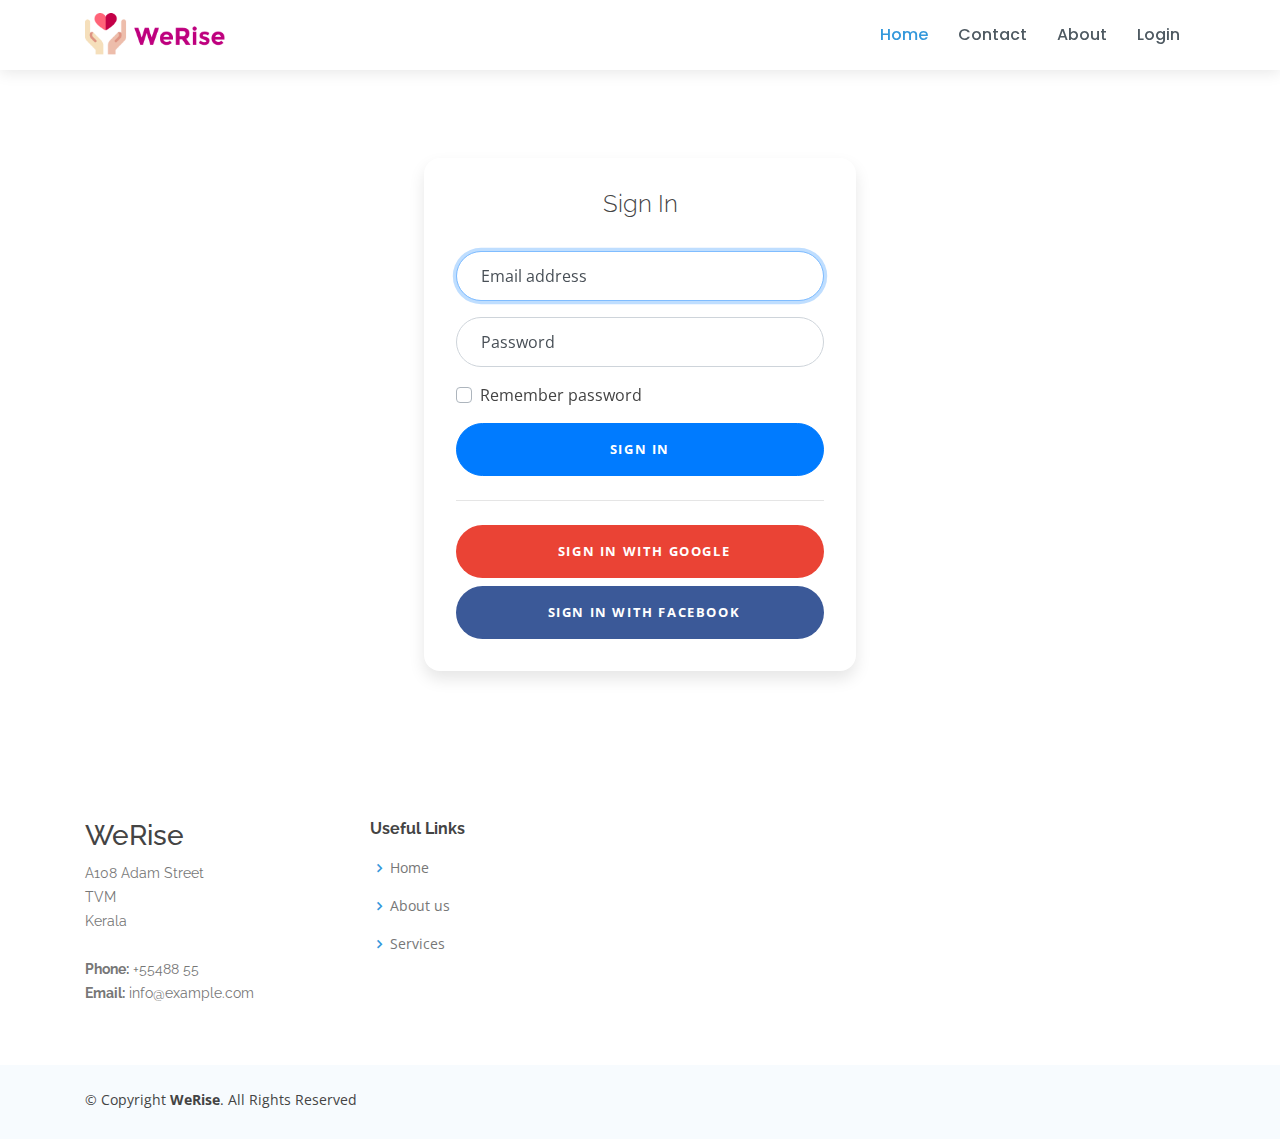
==== commit 05b6c027: "added login" ====
--- a/inner-page.html
+++ b/inner-page.html
@@ -5,7 +5,7 @@
   <meta charset="utf-8">
   <meta content="width=device-width, initial-scale=1.0" name="viewport">
 
-  <title>Inner Page - Lumia Bootstrap Template</title>
+  <title>WeRise</title>
   <meta content="" name="descriptison">
   <meta content="" name="keywords">
 
@@ -40,8 +40,8 @@
   <header id="header" class="fixed-top d-flex align-items-center">
     <div class="container d-flex align-items-center">
 
-      <div class="logo mr-auto">
-        <h1><a href="index.html">Lumia</a></h1>
+      <div class=" mr-auto">
+       <a href=""><img class="mt-3" width="350px" src="./logo.png"/></a> 
         <!-- Uncomment below if you prefer to use an image logo -->
         <!-- <a href="index.html"><img src="assets/img/logo.png" alt="" class="img-fluid"></a>-->
       </div>
@@ -49,35 +49,14 @@
       <nav class="nav-menu d-none d-lg-block">
         <ul>
           <li class="active"><a href="index.html">Home</a></li>
-          <li class="drop-down"><a href="">About</a>
-            <ul>
-              <li><a href="#about">About Us</a></li>
-              <li><a href="#team">Team</a></li>
-              <li class="drop-down"><a href="#">Deep Drop Dow</a>
-                <ul>
-                  <li><a href="#">Deep Drop Down 1</a></li>
-                  <li><a href="#">Deep Drop Down 2</a></li>
-                  <li><a href="#">Deep Drop Down 3</a></li>
-                  <li><a href="#">Deep Drop Down 4</a></li>
-                  <li><a href="#">Deep Drop Down 5</a></li>
-                </ul>
-              </li>
-            </ul>
-          </li>
-          <li><a href="#services">Services</a></li>
-          <li><a href="#portfolio">Portfolio</a></li>
-          <li><a href="#testimonials">Testimonials</a></li>
-          <li><a href="#contact">Contact Us</a></li>
+          <li><a href="#services">Contact</a></li>
+          <li><a href="#portfolio">About</a></li>
+          <li><a href="inner-page.html">Login</a></li>
 
         </ul>
       </nav><!-- .nav-menu -->
 
-      <div class="header-social-links">
-        <a href="#" class="twitter"><i class="icofont-twitter"></i></a>
-        <a href="#" class="facebook"><i class="icofont-facebook"></i></a>
-        <a href="#" class="instagram"><i class="icofont-instagram"></i></a>
-        <a href="#" class="linkedin"><i class="icofont-linkedin"></i></i></a>
-      </div>
+
 
     </div>
   </header><!-- End Header -->
@@ -88,23 +67,39 @@
     <section class="breadcrumbs">
       <div class="container">
 
-        <div class="d-flex justify-content-between align-items-center">
-          <h2>Inner Page</h2>
-          <ol>
-            <li><a href="index.html">Home</a></li>
-            <li>Inner Page</li>
-          </ol>
+     
+        <div class="container">
+          <div class="row">
+            <div class="col-sm-9 col-md-7 col-lg-5 mx-auto">
+              <div class="card card-signin my-5">
+                <div class="card-body">
+                  <h5 class="card-title text-center">Sign In</h5>
+                  <form class="form-signin">
+                    <div class="form-label-group">
+                      <input type="email" id="inputEmail" class="form-control" placeholder="Email address" required autofocus>
+                      <label for="inputEmail">Email address</label>
+                    </div>
+      
+                    <div class="form-label-group">
+                      <input type="password" id="inputPassword" class="form-control" placeholder="Password" required>
+                      <label for="inputPassword">Password</label>
+                    </div>
+      
+                    <div class="custom-control custom-checkbox mb-3">
+                      <input type="checkbox" class="custom-control-input" id="customCheck1">
+                      <label class="custom-control-label" for="customCheck1">Remember password</label>
+                    </div>
+                    <button class="btn btn-lg btn-primary btn-block text-uppercase" type="submit">Sign in</button>
+                    <hr class="my-4">
+                    <button class="btn btn-lg btn-google btn-block text-uppercase" type="submit"><i class="fab fa-google mr-2"></i> Sign in with Google</button>
+                    <button class="btn btn-lg btn-facebook btn-block text-uppercase" type="submit"><i class="fab fa-facebook-f mr-2"></i> Sign in with Facebook</button>
+                  </form>
+                </div>
+              </div>
+            </div>
+          </div>
         </div>
 
-      </div>
-    </section><!-- End Breadcrumbs -->
-
-    <section class="inner-page">
-      <div class="container">
-        <p>
-          Example inner page template
-        </p>
-      </div>
     </section>
 
   </main><!-- End #main -->
@@ -117,12 +112,12 @@
         <div class="row">
 
           <div class="col-lg-3 col-md-6 footer-contact">
-            <h3>Lumia</h3>
+            <h3>WeRise</h3>
             <p>
               A108 Adam Street <br>
-              New York, NY 535022<br>
-              United States <br><br>
-              <strong>Phone:</strong> +1 5589 55488 55<br>
+              TVM<br>
+              Kerala <br><br>
+              <strong>Phone:</strong> +55488 55<br>
               <strong>Email:</strong> info@example.com<br>
             </p>
           </div>
@@ -133,29 +128,11 @@
               <li><i class="bx bx-chevron-right"></i> <a href="#">Home</a></li>
               <li><i class="bx bx-chevron-right"></i> <a href="#">About us</a></li>
               <li><i class="bx bx-chevron-right"></i> <a href="#">Services</a></li>
-              <li><i class="bx bx-chevron-right"></i> <a href="#">Terms of service</a></li>
-              <li><i class="bx bx-chevron-right"></i> <a href="#">Privacy policy</a></li>
+
             </ul>
           </div>
 
-          <div class="col-lg-3 col-md-6 footer-links">
-            <h4>Our Services</h4>
-            <ul>
-              <li><i class="bx bx-chevron-right"></i> <a href="#">Web Design</a></li>
-              <li><i class="bx bx-chevron-right"></i> <a href="#">Web Development</a></li>
-              <li><i class="bx bx-chevron-right"></i> <a href="#">Product Management</a></li>
-              <li><i class="bx bx-chevron-right"></i> <a href="#">Marketing</a></li>
-              <li><i class="bx bx-chevron-right"></i> <a href="#">Graphic Design</a></li>
-            </ul>
-          </div>
 
-          <div class="col-lg-4 col-md-6 footer-newsletter">
-            <h4>Join Our Newsletter</h4>
-            <p>Tamen quem nulla quae legam multos aute sint culpa legam noster magna</p>
-            <form action="" method="post">
-              <input type="email" name="email"><input type="submit" value="Subscribe">
-            </form>
-          </div>
 
         </div>
       </div>
@@ -165,14 +142,14 @@
 
       <div class="mr-md-auto text-center text-md-left">
         <div class="copyright">
-          &copy; Copyright <strong><span>Lumia</span></strong>. All Rights Reserved
+          &copy; Copyright <strong><span>WeRise</span></strong>. All Rights Reserved
         </div>
         <div class="credits">
           <!-- All the links in the footer should remain intact. -->
           <!-- You can delete the links only if you purchased the pro version. -->
           <!-- Licensing information: https://bootstrapmade.com/license/ -->
           <!-- Purchase the pro version with working PHP/AJAX contact form: https://bootstrapmade.com/lumia-bootstrap-business-template/ -->
-          Designed by <a href="https://bootstrapmade.com/">BootstrapMade</a>
+          <!--  Designed by <a href="https://bootstrapmade.com/">BootstrapMade</a>
         </div>
       </div>
       <div class="social-links text-center text-md-right pt-3 pt-md-0">
@@ -183,7 +160,7 @@
         <a href="#" class="linkedin"><i class="bx bxl-linkedin"></i></a>
       </div>
     </div>
-  </footer><!-- End Footer -->
+  </footer> --> <!-- End Footer -->
 
   <a href="#" class="back-to-top"><i class="icofont-simple-up"></i></a>
 
--- a/assets/css/style.css
+++ b/assets/css/style.css
@@ -1404,3 +1404,137 @@
   color: #fff;
   text-decoration: none;
 }
+
+
+
+:root {
+  --input-padding-x: 1.5rem;
+  --input-padding-y: .75rem;
+}
+
+
+.card-signin {
+  border: 0;
+  border-radius: 1rem;
+  box-shadow: 0 0.5rem 1rem 0 rgba(0, 0, 0, 0.1);
+}
+
+.card-signin .card-title {
+  margin-bottom: 2rem;
+  font-weight: 300;
+  font-size: 1.5rem;
+}
+
+.card-signin .card-body {
+  padding: 2rem;
+}
+
+.form-signin {
+  width: 100%;
+}
+
+.form-signin .btn {
+  font-size: 80%;
+  border-radius: 5rem;
+  letter-spacing: .1rem;
+  font-weight: bold;
+  padding: 1rem;
+  transition: all 0.2s;
+}
+
+.form-label-group {
+  position: relative;
+  margin-bottom: 1rem;
+}
+
+.form-label-group input {
+  height: auto;
+  border-radius: 2rem;
+}
+
+.form-label-group>input,
+.form-label-group>label {
+  padding: var(--input-padding-y) var(--input-padding-x);
+}
+
+.form-label-group>label {
+  position: absolute;
+  top: 0;
+  left: 0;
+  display: block;
+  width: 100%;
+  margin-bottom: 0;
+  /* Override default `<label>` margin */
+  line-height: 1.5;
+  color: #495057;
+  border: 1px solid transparent;
+  border-radius: .25rem;
+  transition: all .1s ease-in-out;
+}
+
+.form-label-group input::-webkit-input-placeholder {
+  color: transparent;
+}
+
+.form-label-group input:-ms-input-placeholder {
+  color: transparent;
+}
+
+.form-label-group input::-ms-input-placeholder {
+  color: transparent;
+}
+
+.form-label-group input::-moz-placeholder {
+  color: transparent;
+}
+
+.form-label-group input::placeholder {
+  color: transparent;
+}
+
+.form-label-group input:not(:placeholder-shown) {
+  padding-top: calc(var(--input-padding-y) + var(--input-padding-y) * (2 / 3));
+  padding-bottom: calc(var(--input-padding-y) / 3);
+}
+
+.form-label-group input:not(:placeholder-shown)~label {
+  padding-top: calc(var(--input-padding-y) / 3);
+  padding-bottom: calc(var(--input-padding-y) / 3);
+  font-size: 12px;
+  color: #777;
+}
+
+.btn-google {
+  color: white;
+  background-color: #ea4335;
+}
+
+.btn-facebook {
+  color: white;
+  background-color: #3b5998;
+}
+
+/* Fallback for Edge
+-------------------------------------------------- */
+
+@supports (-ms-ime-align: auto) {
+  .form-label-group>label {
+    display: none;
+  }
+  .form-label-group input::-ms-input-placeholder {
+    color: #777;
+  }
+}
+
+/* Fallback for IE
+-------------------------------------------------- */
+
+@media all and (-ms-high-contrast: none),
+(-ms-high-contrast: active) {
+  .form-label-group>label {
+    display: none;
+  }
+  .form-label-group input:-ms-input-placeholder {
+    color: #777;
+  }
+}
